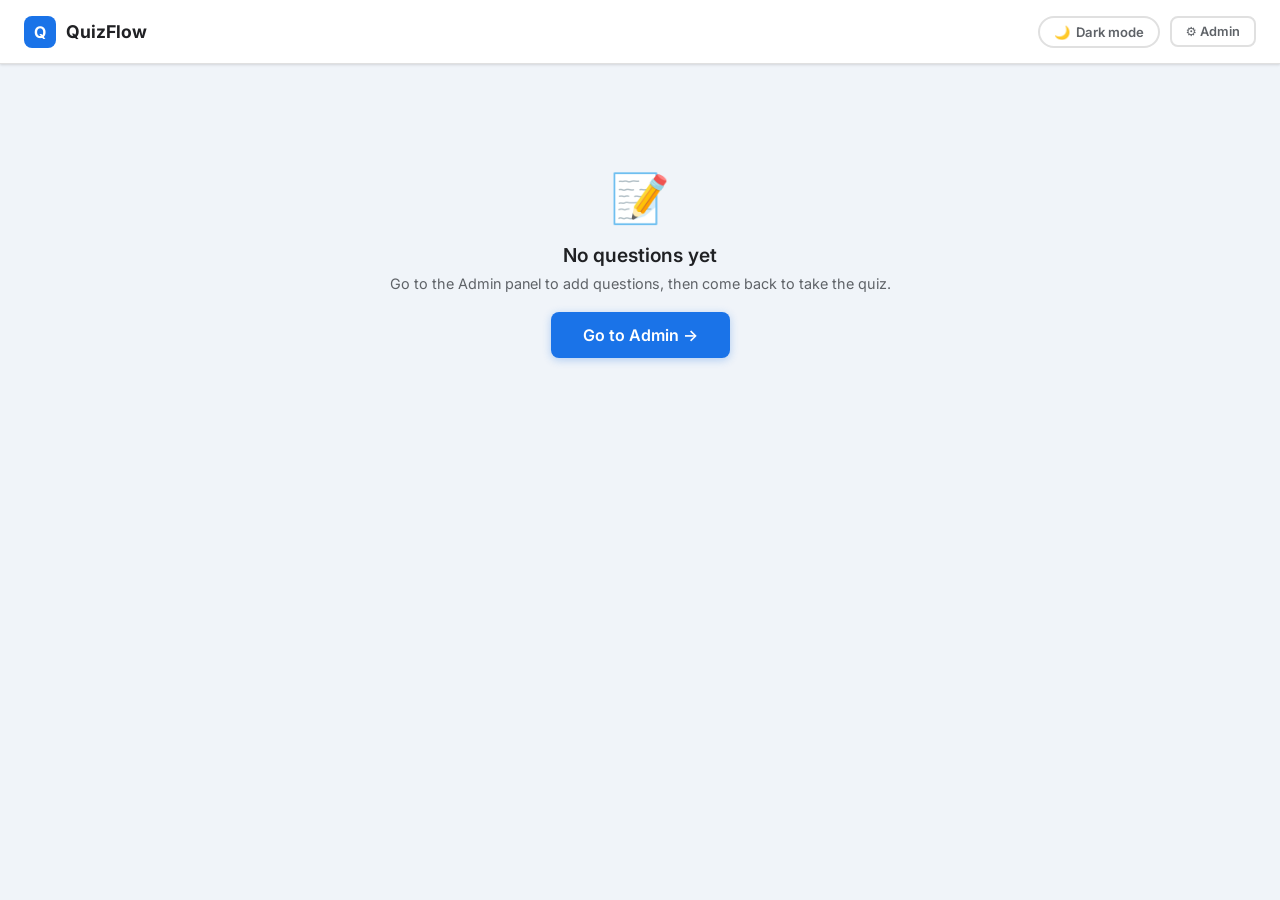
==== index.html @ 326c2532 "Add files via upload" ====
<!DOCTYPE html>
<html lang="en">
<head>
  <meta charset="UTF-8">
  <meta name="viewport" content="width=device-width, initial-scale=1.0">
  <title>QuizFlow — Take Quiz</title>
  <link rel="stylesheet" href="style.css">
</head>
<body>
<div class="page-wrapper">

  <!-- Top Bar -->
  <header class="top-bar">
    <a href="index.html" class="top-bar-brand">
      <span class="brand-icon">Q</span>
      QuizFlow
    </a>
    <div class="top-bar-actions">
      <button class="theme-toggle" id="theme-toggle">🌙 Dark mode</button>
      <a href="admin.html" class="btn btn-ghost btn-sm">⚙️ Admin</a>
    </div>
  </header>

  <!-- Progress Bar (hidden until quiz starts) -->
  <div id="progress-bar-wrap" class="progress-bar-wrap" style="display:none;margin:0 auto;padding:0 16px;max-width:712px;width:100%">
    <div id="progress-fill" class="progress-bar-fill" style="width:0%"></div>
  </div>

  <!-- Main -->
  <main class="main-content">

    <!-- ── Intro Screen ── -->
    <div id="intro-screen" class="container">
      <div class="card intro-card">
        <div class="intro-icon">📋</div>
        <h1>Ready to Test Your Knowledge?</h1>
        <p>Answer each question carefully. Once you select an answer it locks in immediately — choose wisely!</p>
        <div class="intro-meta">
          <span>📝 <strong id="intro-q-count">—</strong> questions</span>
          <span>⏱️ No time limit</span>
          <span>🔒 Instant feedback</span>
        </div>
        <div class="options-bar" style="justify-content:center;margin-bottom:28px">
          <label class="toggle-chip" id="shuffle-chip">
            <input type="checkbox" id="shuffle-toggle"> 🔀 Shuffle questions
          </label>
        </div>
        <button class="btn btn-primary btn-lg" id="btn-start">Start Quiz →</button>
        <br><br>
        <a href="admin.html" class="btn btn-ghost btn-sm">Manage Questions</a>
      </div>
    </div>

    <!-- ── Quiz Screen ── -->
    <div id="quiz-screen" class="container" style="display:none">
      <div id="question-stage" class="question-stage"></div>
    </div>

    <!-- ── Result Screen ── -->
    <div id="result-screen" class="container" style="display:none"></div>

  </main>
</div>

<!-- Toast -->
<div id="toast-container"></div>

<script src="app.js"></script>

<script>
  // Wire up shuffle chip visual toggle
  const chip = document.getElementById('shuffle-chip');
  const cb   = document.getElementById('shuffle-toggle');
  cb?.addEventListener('change', () => {
    chip.classList.toggle('active', cb.checked);
  });
</script>
</body>
</html>
---- style.css ----
/* ============================================================
   QuizFlow — style.css
   Design system: Inter + Google-blue accent + card layout
   ============================================================ */

@import url('https://fonts.googleapis.com/css2?family=Inter:wght@300;400;500;600;700&display=swap');

/* ── Reset & Base ─────────────────────────────────────────── */
*, *::before, *::after { box-sizing: border-box; margin: 0; padding: 0; }

:root {
  --bg:          #F0F4F9;
  --surface:     #FFFFFF;
  --border:      #E0E0E0;
  --text-primary:#202124;
  --text-muted:  #5F6368;
  --accent:      #1A73E8;
  --accent-dark: #1557B0;
  --accent-light:#E8F0FE;
  --correct:     #34A853;
  --correct-bg:  #E6F4EA;
  --wrong:       #EA4335;
  --wrong-bg:    #FCE8E6;
  --shadow-sm:   0 1px 3px rgba(0,0,0,.08), 0 1px 2px rgba(0,0,0,.06);
  --shadow-md:   0 4px 16px rgba(0,0,0,.10), 0 1px 4px rgba(0,0,0,.06);
  --shadow-lg:   0 8px 32px rgba(0,0,0,.12), 0 2px 8px rgba(0,0,0,.08);
  --radius:      16px;
  --radius-sm:   8px;
  --transition:  0.2s ease;
  --font:        'Inter', system-ui, -apple-system, sans-serif;
}

/* Dark mode */
[data-theme="dark"] {
  --bg:          #1A1A2E;
  --surface:     #16213E;
  --border:      #2A2A4A;
  --text-primary:#E8EAED;
  --text-muted:  #9AA0A6;
  --accent-light:#1E3A5F;
  --correct-bg:  #1B3A2A;
  --wrong-bg:    #3A1B1B;
  --shadow-sm:   0 1px 3px rgba(0,0,0,.3);
  --shadow-md:   0 4px 16px rgba(0,0,0,.4);
  --shadow-lg:   0 8px 32px rgba(0,0,0,.5);
}

html { font-size: 16px; scroll-behavior: smooth; }
body {
  font-family: var(--font);
  background: var(--bg);
  color: var(--text-primary);
  min-height: 100vh;
  transition: background var(--transition), color var(--transition);
}

/* ── Layout ───────────────────────────────────────────────── */
.page-wrapper {
  min-height: 100vh;
  display: flex;
  flex-direction: column;
}

.top-bar {
  position: sticky;
  top: 0;
  z-index: 100;
  background: var(--surface);
  border-bottom: 1px solid var(--border);
  box-shadow: var(--shadow-sm);
  padding: 0 24px;
  height: 64px;
  display: flex;
  align-items: center;
  justify-content: space-between;
  gap: 16px;
  transition: background var(--transition), border-color var(--transition);
}

.top-bar-brand {
  display: flex;
  align-items: center;
  gap: 10px;
  font-weight: 700;
  font-size: 1.1rem;
  color: var(--text-primary);
  text-decoration: none;
}

.top-bar-brand .brand-icon {
  width: 32px; height: 32px;
  background: var(--accent);
  border-radius: 8px;
  display: flex; align-items: center; justify-content: center;
  color: #fff;
  font-size: 1rem;
}

.top-bar-actions { display: flex; align-items: center; gap: 10px; }

.main-content {
  flex: 1;
  padding: 40px 16px;
  display: flex;
  flex-direction: column;
  align-items: center;
  gap: 20px;
}

.container {
  width: 100%;
  max-width: 680px;
}

/* ── Progress Bar ─────────────────────────────────────────── */
.progress-bar-wrap {
  width: 100%;
  max-width: 680px;
  background: var(--border);
  border-radius: 99px;
  height: 5px;
  overflow: hidden;
  transition: background var(--transition);
}
.progress-bar-fill {
  height: 100%;
  border-radius: 99px;
  background: linear-gradient(90deg, var(--accent), #4FACFE);
  transition: width 0.5s cubic-bezier(.4,0,.2,1);
}

/* ── Cards ────────────────────────────────────────────────── */
.card {
  background: var(--surface);
  border-radius: var(--radius);
  box-shadow: var(--shadow-md);
  overflow: hidden;
  transition: background var(--transition), box-shadow var(--transition);
}

.card-header {
  border-left: 5px solid var(--accent);
  padding: 28px 32px;
}

.card-header .meta {
  font-size: .78rem;
  font-weight: 600;
  color: var(--accent);
  text-transform: uppercase;
  letter-spacing: .08em;
  margin-bottom: 10px;
}

.card-header h2 {
  font-size: 1.25rem;
  font-weight: 600;
  line-height: 1.45;
  color: var(--text-primary);
}

.card-body { padding: 8px 32px 28px; }

/* ── Answer Options ───────────────────────────────────────── */
.options-list {
  list-style: none;
  display: flex;
  flex-direction: column;
  gap: 10px;
  margin-top: 4px;
}

.option-item {
  display: flex;
  align-items: center;
  gap: 14px;
  padding: 14px 18px;
  border: 2px solid var(--border);
  border-radius: var(--radius-sm);
  cursor: pointer;
  transition: border-color var(--transition), background var(--transition), transform .15s ease;
  user-select: none;
  position: relative;
}

.option-item:hover:not(.locked) {
  border-color: var(--accent);
  background: var(--accent-light);
  transform: translateX(3px);
}

.option-item.locked { cursor: not-allowed; }

.option-radio {
  width: 20px; height: 20px;
  border: 2px solid var(--border);
  border-radius: 50%;
  flex-shrink: 0;
  display: flex; align-items: center; justify-content: center;
  transition: border-color var(--transition), background var(--transition);
}
.option-radio::after {
  content: '';
  width: 10px; height: 10px;
  border-radius: 50%;
  background: transparent;
  transition: background var(--transition);
}

.option-item.selected .option-radio {
  border-color: var(--accent);
}
.option-item.selected .option-radio::after {
  background: var(--accent);
}

/* Correct / Wrong states */
.option-item.correct {
  border-color: var(--correct);
  background: var(--correct-bg);
}
.option-item.correct .option-radio {
  border-color: var(--correct);
  background: var(--correct);
}
.option-item.correct .option-radio::after {
  background: #fff;
}

.option-item.wrong {
  border-color: var(--wrong);
  background: var(--wrong-bg);
}
.option-item.wrong .option-radio {
  border-color: var(--wrong);
  background: var(--wrong);
}
.option-item.wrong .option-radio::after {
  background: #fff;
}

.option-label {
  font-size: .95rem;
  font-weight: 500;
  color: var(--text-primary);
  flex: 1;
}

.option-badge {
  font-size: .72rem;
  font-weight: 700;
  padding: 2px 8px;
  border-radius: 99px;
  letter-spacing: .04em;
}
.option-badge.correct-badge {
  background: var(--correct);
  color: #fff;
}
.option-badge.wrong-badge {
  background: var(--wrong);
  color: #fff;
}

/* ── Feedback ─────────────────────────────────────────────── */
.feedback-box {
  margin-top: 16px;
  padding: 12px 16px;
  border-radius: var(--radius-sm);
  font-size: .88rem;
  font-weight: 500;
  display: flex;
  align-items: center;
  gap: 8px;
  animation: fadeSlideIn .25s ease;
}
.feedback-box.correct-fb {
  background: var(--correct-bg);
  color: var(--correct);
  border: 1px solid var(--correct);
}
.feedback-box.wrong-fb {
  background: var(--wrong-bg);
  color: var(--wrong);
  border: 1px solid var(--wrong);
}

/* ── Card Footer / Navigation ─────────────────────────────── */
.card-footer {
  padding: 16px 32px 24px;
  display: flex;
  justify-content: space-between;
  align-items: center;
  gap: 12px;
}

.card-footer .counter {
  font-size: .82rem;
  color: var(--text-muted);
  font-weight: 500;
}

.nav-btns { display: flex; gap: 10px; }

/* ── Buttons ──────────────────────────────────────────────── */
.btn {
  display: inline-flex;
  align-items: center;
  gap: 7px;
  padding: 9px 22px;
  border-radius: var(--radius-sm);
  font-family: var(--font);
  font-size: .88rem;
  font-weight: 600;
  cursor: pointer;
  border: none;
  transition: background var(--transition), color var(--transition),
              box-shadow var(--transition), transform .1s ease;
  text-decoration: none;
}

.btn:active { transform: scale(.97); }

.btn-primary {
  background: var(--accent);
  color: #fff;
  box-shadow: 0 2px 8px rgba(26,115,232,.3);
}
.btn-primary:hover { background: var(--accent-dark); box-shadow: 0 4px 12px rgba(26,115,232,.4); }

.btn-secondary {
  background: transparent;
  color: var(--accent);
  border: 2px solid var(--accent);
}
.btn-secondary:hover { background: var(--accent-light); }

.btn-ghost {
  background: transparent;
  color: var(--text-muted);
  border: 2px solid var(--border);
}
.btn-ghost:hover { background: var(--bg); color: var(--text-primary); }

.btn-danger {
  background: var(--wrong);
  color: #fff;
}
.btn-danger:hover { background: #c62828; }

.btn-success {
  background: var(--correct);
  color: #fff;
}
.btn-success:hover { background: #1e8e3e; }

.btn-sm { padding: 6px 14px; font-size: .8rem; }
.btn-lg { padding: 13px 32px; font-size: 1rem; }

.btn:disabled {
  opacity: .45;
  cursor: not-allowed;
  transform: none;
}

/* Icon-only button */
.btn-icon {
  padding: 8px;
  width: 38px; height: 38px;
  justify-content: center;
  border-radius: 50%;
}

/* Dark mode toggle */
.theme-toggle {
  background: transparent;
  border: 2px solid var(--border);
  border-radius: 99px;
  padding: 6px 14px;
  font-family: var(--font);
  font-size: .82rem;
  font-weight: 600;
  cursor: pointer;
  color: var(--text-muted);
  display: flex; align-items: center; gap: 6px;
  transition: background var(--transition), border-color var(--transition), color var(--transition);
}
.theme-toggle:hover { border-color: var(--accent); color: var(--accent); background: var(--accent-light); }

/* ── Question Transition ──────────────────────────────────── */
.question-stage {
  position: relative;
  overflow: hidden;
}

.question-slide {
  animation-duration: .35s;
  animation-fill-mode: both;
  animation-timing-function: cubic-bezier(.4,0,.2,1);
}

.slide-in-right { animation-name: slideInRight; }
.slide-in-left  { animation-name: slideInLeft; }
.slide-out-right { animation-name: slideOutRight; }
.slide-out-left  { animation-name: slideOutLeft; }

@keyframes slideInRight {
  from { opacity: 0; transform: translateX(60px); }
  to   { opacity: 1; transform: translateX(0); }
}
@keyframes slideInLeft {
  from { opacity: 0; transform: translateX(-60px); }
  to   { opacity: 1; transform: translateX(0); }
}
@keyframes slideOutRight {
  from { opacity: 1; transform: translateX(0); }
  to   { opacity: 0; transform: translateX(60px); }
}
@keyframes slideOutLeft {
  from { opacity: 1; transform: translateX(0); }
  to   { opacity: 0; transform: translateX(-60px); }
}

@keyframes fadeSlideIn {
  from { opacity: 0; transform: translateY(6px); }
  to   { opacity: 1; transform: translateY(0); }
}

/* ── Results Screen ───────────────────────────────────────── */
.result-card { text-align: center; padding: 48px 32px; }

.result-score-ring {
  width: 130px; height: 130px;
  border-radius: 50%;
  margin: 0 auto 28px;
  display: flex; flex-direction: column;
  align-items: center; justify-content: center;
  position: relative;
  background: conic-gradient(var(--accent) calc(var(--pct)*1%), var(--border) 0);
}

.result-score-ring::before {
  content: '';
  position: absolute;
  inset: 12px;
  border-radius: 50%;
  background: var(--surface);
}

.result-score-inner {
  position: relative; z-index: 1; text-align: center;
}
.result-score-inner .score-num {
  font-size: 2rem; font-weight: 700; color: var(--text-primary); line-height: 1;
}
.result-score-inner .score-den {
  font-size: .8rem; color: var(--text-muted); font-weight: 500;
}

.result-title {
  font-size: 1.6rem; font-weight: 700; margin-bottom: 6px;
}
.result-subtitle {
  color: var(--text-muted); margin-bottom: 28px; font-size: .95rem;
}

.result-stats {
  display: flex; gap: 12px; justify-content: center; flex-wrap: wrap;
  margin-bottom: 32px;
}
.stat-pill {
  padding: 10px 20px;
  border-radius: 99px;
  font-size: .85rem; font-weight: 600;
  display: flex; align-items: center; gap: 7px;
}
.stat-pill.correct { background: var(--correct-bg); color: var(--correct); }
.stat-pill.wrong   { background: var(--wrong-bg);   color: var(--wrong); }
.stat-pill.total   { background: var(--accent-light); color: var(--accent); }

.result-actions { display: flex; gap: 12px; justify-content: center; flex-wrap: wrap; }

/* Breakdown list */
.breakdown { margin-top: 28px; text-align: left; }
.breakdown-title {
  font-size: .88rem; font-weight: 700; color: var(--text-muted);
  text-transform: uppercase; letter-spacing: .07em;
  margin-bottom: 14px;
}
.breakdown-item {
  padding: 12px 16px;
  border-radius: var(--radius-sm);
  border: 1px solid var(--border);
  margin-bottom: 8px;
  font-size: .88rem;
  display: flex; align-items: flex-start; gap: 10px;
  transition: background var(--transition);
}
.breakdown-item .bi-icon { font-size: 1rem; margin-top: 1px; flex-shrink: 0; }
.breakdown-item.bi-correct { border-left: 4px solid var(--correct); }
.breakdown-item.bi-wrong   { border-left: 4px solid var(--wrong); }
.breakdown-item .bi-q { font-weight: 600; color: var(--text-primary); }
.breakdown-item .bi-a { color: var(--text-muted); font-size: .8rem; margin-top: 2px; }

/* ── Intro/Start Screen ───────────────────────────────────── */
.intro-card { text-align: center; padding: 48px 32px; }
.intro-icon {
  width: 72px; height: 72px;
  background: var(--accent-light);
  border-radius: 20px;
  display: flex; align-items: center; justify-content: center;
  margin: 0 auto 24px;
  font-size: 2rem;
}
.intro-card h1 { font-size: 1.8rem; font-weight: 700; margin-bottom: 10px; }
.intro-card p  { color: var(--text-muted); margin-bottom: 28px; font-size: .95rem; line-height: 1.6; }
.intro-meta {
  display: flex; gap: 20px; justify-content: center; flex-wrap: wrap;
  margin-bottom: 32px;
}
.intro-meta span {
  font-size: .85rem; color: var(--text-muted); font-weight: 500;
  display: flex; align-items: center; gap: 5px;
}

/* Empty state */
.empty-state {
  text-align: center; padding: 64px 32px;
}
.empty-state .es-icon {
  font-size: 3rem; margin-bottom: 16px;
}
.empty-state h3 { font-size: 1.2rem; font-weight: 600; margin-bottom: 8px; }
.empty-state p  { color: var(--text-muted); font-size: .9rem; }

/* ── Options bar (shuffle, etc) ───────────────────────────── */
.options-bar {
  display: flex; align-items: center; gap: 10px; flex-wrap: wrap;
}
.toggle-chip {
  display: flex; align-items: center; gap: 7px;
  padding: 7px 14px;
  border: 2px solid var(--border);
  border-radius: 99px;
  cursor: pointer;
  font-size: .82rem; font-weight: 600;
  color: var(--text-muted);
  background: var(--surface);
  transition: all var(--transition);
  user-select: none;
}
.toggle-chip.active {
  border-color: var(--accent);
  color: var(--accent);
  background: var(--accent-light);
}
.toggle-chip input { display: none; }

/* ── Admin: Sidebar layout ────────────────────────────────── */
.admin-layout {
  display: flex;
  min-height: calc(100vh - 64px);
}

.sidebar {
  width: 240px;
  flex-shrink: 0;
  background: var(--surface);
  border-right: 1px solid var(--border);
  padding: 24px 0;
  transition: background var(--transition), border-color var(--transition);
}

.sidebar-nav { list-style: none; }
.sidebar-nav li a, .sidebar-nav li button {
  display: flex;
  align-items: center;
  gap: 10px;
  padding: 10px 24px;
  font-size: .9rem;
  font-weight: 500;
  color: var(--text-muted);
  text-decoration: none;
  border: none;
  background: none;
  width: 100%;
  cursor: pointer;
  font-family: var(--font);
  border-radius: 0;
  transition: color var(--transition), background var(--transition);
}
.sidebar-nav li a:hover, .sidebar-nav li button:hover,
.sidebar-nav li a.active, .sidebar-nav li button.active {
  color: var(--accent);
  background: var(--accent-light);
}
.sidebar-section {
  font-size: .7rem;
  font-weight: 700;
  text-transform: uppercase;
  letter-spacing: .1em;
  color: var(--text-muted);
  padding: 16px 24px 6px;
}

.admin-main {
  flex: 1;
  padding: 32px;
  overflow: auto;
}

.admin-main h2 {
  font-size: 1.4rem; font-weight: 700; margin-bottom: 4px;
}
.admin-main .page-subtitle {
  color: var(--text-muted); font-size: .88rem; margin-bottom: 28px;
}

/* ── Admin: Question Form ─────────────────────────────────── */
.form-card {
  background: var(--surface);
  border-radius: var(--radius);
  box-shadow: var(--shadow-md);
  padding: 32px;
  margin-bottom: 28px;
  transition: background var(--transition);
}

.form-group { margin-bottom: 20px; }
.form-label {
  display: block;
  font-size: .82rem;
  font-weight: 700;
  color: var(--text-muted);
  text-transform: uppercase;
  letter-spacing: .07em;
  margin-bottom: 7px;
}
.form-control {
  width: 100%;
  padding: 10px 14px;
  border: 2px solid var(--border);
  border-radius: var(--radius-sm);
  font-family: var(--font);
  font-size: .9rem;
  color: var(--text-primary);
  background: var(--bg);
  transition: border-color var(--transition), background var(--transition);
  outline: none;
}
.form-control:focus {
  border-color: var(--accent);
  background: var(--surface);
}
textarea.form-control { resize: vertical; min-height: 80px; }
select.form-control { cursor: pointer; }

/* Answer builder */
.answer-list { display: flex; flex-direction: column; gap: 10px; margin-bottom: 12px; }

.answer-row {
  display: flex;
  align-items: center;
  gap: 10px;
  padding: 10px 14px;
  border: 2px solid var(--border);
  border-radius: var(--radius-sm);
  background: var(--bg);
  transition: border-color var(--transition);
}
.answer-row.is-correct {
  border-color: var(--correct);
  background: var(--correct-bg);
}
.answer-row input[type="text"] {
  flex: 1;
  border: none;
  background: transparent;
  font-family: var(--font);
  font-size: .9rem;
  color: var(--text-primary);
  outline: none;
}
.answer-correct-check {
  width: 18px; height: 18px;
  accent-color: var(--correct);
  cursor: pointer;
  flex-shrink: 0;
}
.answer-correct-label {
  font-size: .78rem;
  font-weight: 600;
  color: var(--text-muted);
  flex-shrink: 0;
}
.answer-remove {
  background: none;
  border: none;
  color: var(--wrong);
  cursor: pointer;
  padding: 4px;
  border-radius: 4px;
  font-size: 1rem;
  transition: background var(--transition);
  flex-shrink: 0;
}
.answer-remove:hover { background: var(--wrong-bg); }

/* ── Admin: Question Table ────────────────────────────────── */
.q-table-wrap {
  background: var(--surface);
  border-radius: var(--radius);
  box-shadow: var(--shadow-md);
  overflow: hidden;
  transition: background var(--transition);
}

.q-table-header {
  padding: 20px 24px;
  display: flex;
  align-items: center;
  justify-content: space-between;
  border-bottom: 1px solid var(--border);
  gap: 12px;
  flex-wrap: wrap;
}
.q-table-header h3 { font-size: 1rem; font-weight: 700; }

.q-table-search {
  padding: 7px 14px;
  border: 2px solid var(--border);
  border-radius: var(--radius-sm);
  font-family: var(--font);
  font-size: .85rem;
  background: var(--bg);
  color: var(--text-primary);
  outline: none;
  width: 220px;
  transition: border-color var(--transition);
}
.q-table-search:focus { border-color: var(--accent); }

table {
  width: 100%;
  border-collapse: collapse;
  font-size: .88rem;
}
thead tr { background: var(--bg); }
th, td {
  padding: 13px 20px;
  text-align: left;
  border-bottom: 1px solid var(--border);
}
th {
  font-size: .75rem;
  font-weight: 700;
  text-transform: uppercase;
  letter-spacing: .07em;
  color: var(--text-muted);
}
tr:last-child td { border-bottom: none; }
tbody tr:hover { background: var(--bg); }

.type-badge {
  display: inline-block;
  padding: 2px 10px;
  border-radius: 99px;
  font-size: .72rem;
  font-weight: 700;
  letter-spacing: .05em;
}
.type-badge.mcq  { background: var(--accent-light); color: var(--accent); }
.type-badge.tf   { background: #FFF3E0; color: #E65100; }
[data-theme="dark"] .type-badge.tf { background: #3A2A10; color: #FFB74D; }

.table-actions { display: flex; gap: 6px; }

/* ── Stats cards (admin dashboard) ───────────────────────── */
.stats-grid {
  display: grid;
  grid-template-columns: repeat(auto-fill, minmax(160px, 1fr));
  gap: 16px;
  margin-bottom: 28px;
}
.stat-card {
  background: var(--surface);
  border-radius: var(--radius);
  box-shadow: var(--shadow-sm);
  padding: 20px;
  transition: background var(--transition), box-shadow var(--transition);
}
.stat-card:hover { box-shadow: var(--shadow-md); }
.stat-card .sc-label {
  font-size: .75rem; font-weight: 700; text-transform: uppercase;
  letter-spacing: .07em; color: var(--text-muted); margin-bottom: 8px;
}
.stat-card .sc-value {
  font-size: 2rem; font-weight: 700; color: var(--text-primary); line-height: 1;
}
.stat-card .sc-sub {
  font-size: .78rem; color: var(--text-muted); margin-top: 4px;
}

/* ── Toast ────────────────────────────────────────────────── */
#toast-container {
  position: fixed; bottom: 24px; right: 24px;
  display: flex; flex-direction: column; gap: 8px;
  z-index: 9999;
}
.toast {
  display: flex; align-items: center; gap: 10px;
  background: var(--surface);
  border: 1px solid var(--border);
  border-left: 4px solid var(--accent);
  border-radius: var(--radius-sm);
  padding: 12px 18px;
  font-size: .88rem; font-weight: 500;
  box-shadow: var(--shadow-lg);
  min-width: 240px; max-width: 340px;
  animation: toastIn .3s ease;
  color: var(--text-primary);
}
.toast.success { border-left-color: var(--correct); }
.toast.error   { border-left-color: var(--wrong); }

@keyframes toastIn {
  from { opacity: 0; transform: translateY(12px); }
  to   { opacity: 1; transform: translateY(0); }
}

/* ── Modal ────────────────────────────────────────────────── */
.modal-backdrop {
  position: fixed; inset: 0;
  background: rgba(0,0,0,.5);
  z-index: 1000;
  display: flex; align-items: center; justify-content: center;
  padding: 16px;
  animation: fadeIn .2s ease;
}
@keyframes fadeIn { from { opacity: 0; } to { opacity: 1; } }

.modal {
  background: var(--surface);
  border-radius: var(--radius);
  box-shadow: var(--shadow-lg);
  padding: 32px;
  width: 100%; max-width: 560px;
  max-height: 90vh;
  overflow-y: auto;
  animation: modalIn .25s cubic-bezier(.4,0,.2,1);
}
@keyframes modalIn {
  from { opacity: 0; transform: scale(.95) translateY(16px); }
  to   { opacity: 1; transform: scale(1) translateY(0); }
}
.modal-header {
  display: flex; align-items: center; justify-content: space-between;
  margin-bottom: 24px;
}
.modal-header h3 { font-size: 1.1rem; font-weight: 700; }
.modal-close {
  background: none; border: none; cursor: pointer;
  color: var(--text-muted); font-size: 1.2rem; padding: 4px;
  border-radius: 4px;
  transition: background var(--transition), color var(--transition);
}
.modal-close:hover { background: var(--bg); color: var(--text-primary); }
.modal-footer {
  display: flex; justify-content: flex-end; gap: 10px; margin-top: 24px;
}

/* ── Divider ──────────────────────────────────────────────── */
.divider { height: 1px; background: var(--border); margin: 20px 0; }

/* ── Responsive ───────────────────────────────────────────── */
@media (max-width: 700px) {
  .sidebar { display: none; }
  .admin-main { padding: 20px 16px; }
  .card-header { padding: 20px; }
  .card-body   { padding: 4px 20px 20px; }
  .card-footer { padding: 12px 20px 20px; flex-wrap: wrap; }
  .modal { padding: 20px; }
  .top-bar { padding: 0 16px; }
  .main-content { padding: 24px 12px; }
  .form-card { padding: 20px; }
  table { font-size: .8rem; }
  th, td { padding: 10px 12px; }
}

@media (prefers-reduced-motion: reduce) {
  *, .question-slide { animation: none !important; transition: none !important; }
}
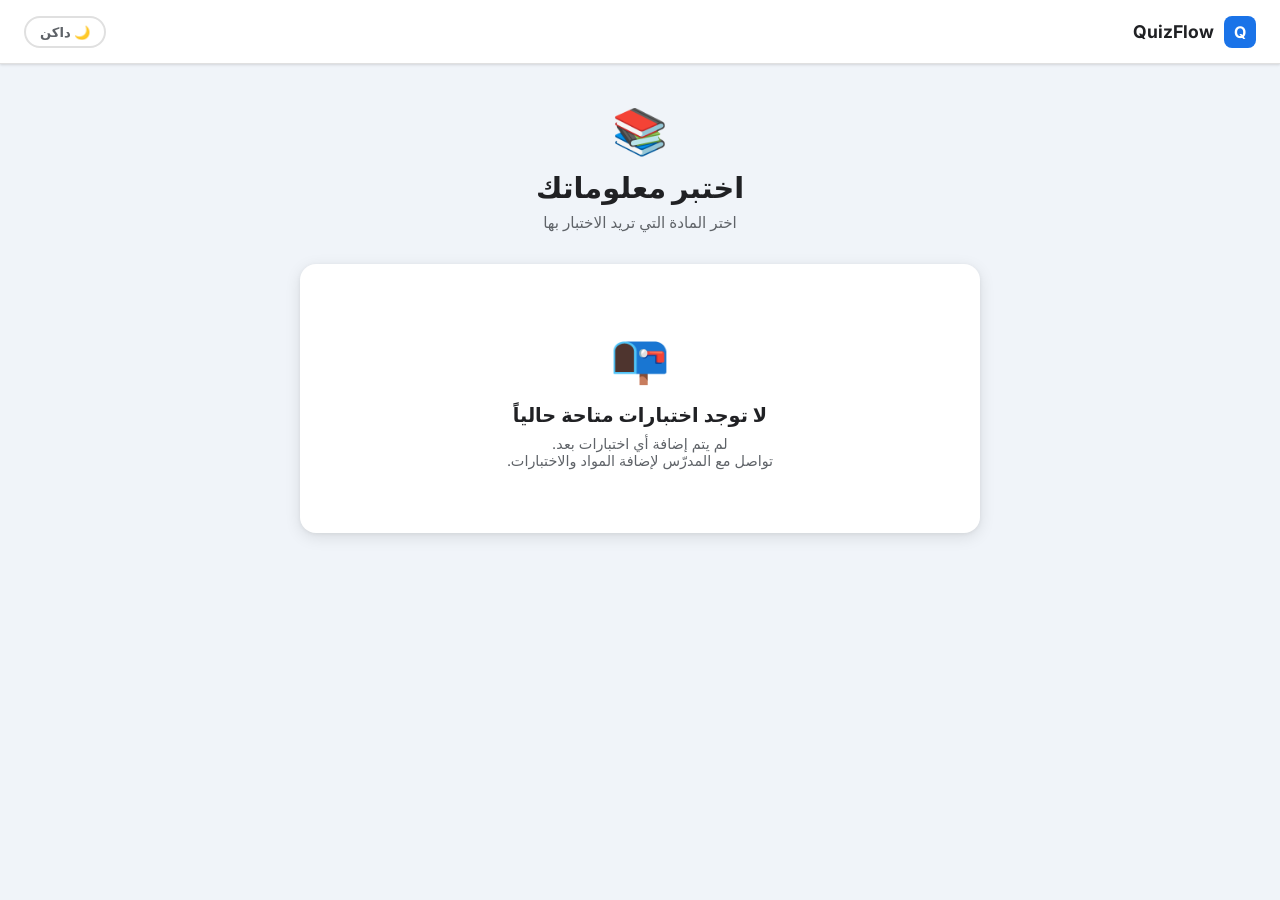
==== commit bfec29d9: "Update UI text" ====
--- a/index.html
+++ b/index.html
@@ -1,79 +1,84 @@
 <!DOCTYPE html>
-<html lang="en">
+<html lang="ar" dir="rtl">
 <head>
   <meta charset="UTF-8">
   <meta name="viewport" content="width=device-width, initial-scale=1.0">
-  <title>QuizFlow — Take Quiz</title>
+  <title>QuizFlow — الاختبارات</title>
   <link rel="stylesheet" href="style.css">
 </head>
 <body>
-<div class="page-wrapper">
+<header class="top-bar">
+  <a href="index.html" class="top-bar-brand">
+    <span class="brand-icon">Q</span>
+    QuizFlow
+  </a>
+  <div class="top-bar-actions">
+    <button class="theme-toggle" id="theme-toggle">🌙 داكن</button>
+  </div>
+</header>
 
-  <!-- Top Bar -->
-  <header class="top-bar">
-    <a href="index.html" class="top-bar-brand">
-      <span class="brand-icon">Q</span>
-      QuizFlow
-    </a>
-    <div class="top-bar-actions">
-      <button class="theme-toggle" id="theme-toggle">🌙 Dark mode</button>
-      <a href="admin.html" class="btn btn-ghost btn-sm">⚙️ Admin</a>
-    </div>
-  </header>
+<main class="main-content">
+  <div class="container">
 
-  <!-- Progress Bar (hidden until quiz starts) -->
-  <div id="progress-bar-wrap" class="progress-bar-wrap" style="display:none;margin:0 auto;padding:0 16px;max-width:712px;width:100%">
-    <div id="progress-fill" class="progress-bar-fill" style="width:0%"></div>
-  </div>
-
-  <!-- Main -->
-  <main class="main-content">
-
-    <!-- ── Intro Screen ── -->
-    <div id="intro-screen" class="container">
-      <div class="card intro-card">
-        <div class="intro-icon">📋</div>
-        <h1>Ready to Test Your Knowledge?</h1>
-        <p>Answer each question carefully. Once you select an answer it locks in immediately — choose wisely!</p>
-        <div class="intro-meta">
-          <span>📝 <strong id="intro-q-count">—</strong> questions</span>
-          <span>⏱️ No time limit</span>
-          <span>🔒 Instant feedback</span>
-        </div>
-        <div class="options-bar" style="justify-content:center;margin-bottom:28px">
-          <label class="toggle-chip" id="shuffle-chip">
-            <input type="checkbox" id="shuffle-toggle"> 🔀 Shuffle questions
-          </label>
-        </div>
-        <button class="btn btn-primary btn-lg" id="btn-start">Start Quiz →</button>
-        <br><br>
-        <a href="admin.html" class="btn btn-ghost btn-sm">Manage Questions</a>
-      </div>
+    <!-- Hero -->
+    <div style="text-align:center;margin-bottom:32px">
+      <div style="font-size:2.8rem;margin-bottom:12px">📚</div>
+      <h1 style="font-size:1.8rem;font-weight:700;margin-bottom:8px">اختبر معلوماتك</h1>
+      <p style="color:var(--text-muted);font-size:.95rem">اختر المادة التي تريد الاختبار بها</p>
     </div>
 
-    <!-- ── Quiz Screen ── -->
-    <div id="quiz-screen" class="container" style="display:none">
-      <div id="question-stage" class="question-stage"></div>
+    <!-- Subjects list -->
+    <div id="subjects-list" style="display:flex;flex-direction:column;gap:12px"></div>
+
+    <!-- Empty state -->
+    <div id="empty-state" class="card empty-state" style="display:none">
+      <div class="es-icon">📭</div>
+      <h3>لا توجد اختبارات متاحة حالياً</h3>
+      <p>لم يتم إضافة أي اختبارات بعد.<br>تواصل مع المدرّس لإضافة المواد والاختبارات.</p>
     </div>
 
-    <!-- ── Result Screen ── -->
-    <div id="result-screen" class="container" style="display:none"></div>
+  </div>
+</main>
 
-  </main>
-</div>
+<div id="toast-container"></div>
+<script src="data.js"></script>
+<script>
+document.addEventListener('DOMContentLoaded', () => {
+  initTheme('theme-toggle');
+  render();
+});
 
-<!-- Toast -->
-<div id="toast-container"></div>
+function render() {
+  const subjects = DB.getPublic();
+  const list  = document.getElementById('subjects-list');
+  const empty = document.getElementById('empty-state');
 
-<script src="app.js"></script>
+  if (subjects.length === 0) {
+    list.style.display  = 'none';
+    empty.style.display = 'block';
+    return;
+  }
 
-<script>
-  // Wire up shuffle chip visual toggle
-  const chip = document.getElementById('shuffle-chip');
-  const cb   = document.getElementById('shuffle-toggle');
-  cb?.addEventListener('change', () => {
-    chip.classList.toggle('active', cb.checked);
-  });
+  empty.style.display = 'none';
+  list.style.display  = 'flex';
+
+  const icons = ['📘','📗','📙','📕','📓','📔','📒','📃'];
+
+  list.innerHTML = subjects.map((s, i) => {
+    const qCount = s.quizzes.length;
+    const qLabel = qCount === 1 ? 'اختبار واحد' : `${qCount} اختبارات`;
+    const totalQ = s.quizzes.reduce((acc, q) => acc + (q.questions?.length || 0), 0);
+    return `
+      <a href="subject.html?sid=${s.id}" class="card subject-card card-flat">
+        <div class="s-icon">${icons[i % icons.length]}</div>
+        <div class="s-info">
+          <div class="s-name">${escHtml(s.name)}</div>
+          <div class="s-meta">${qLabel} · ${totalQ} سؤال</div>
+        </div>
+        <div class="s-arrow">←</div>
+      </a>`;
+  }).join('');
+}
 </script>
 </body>
 </html>
